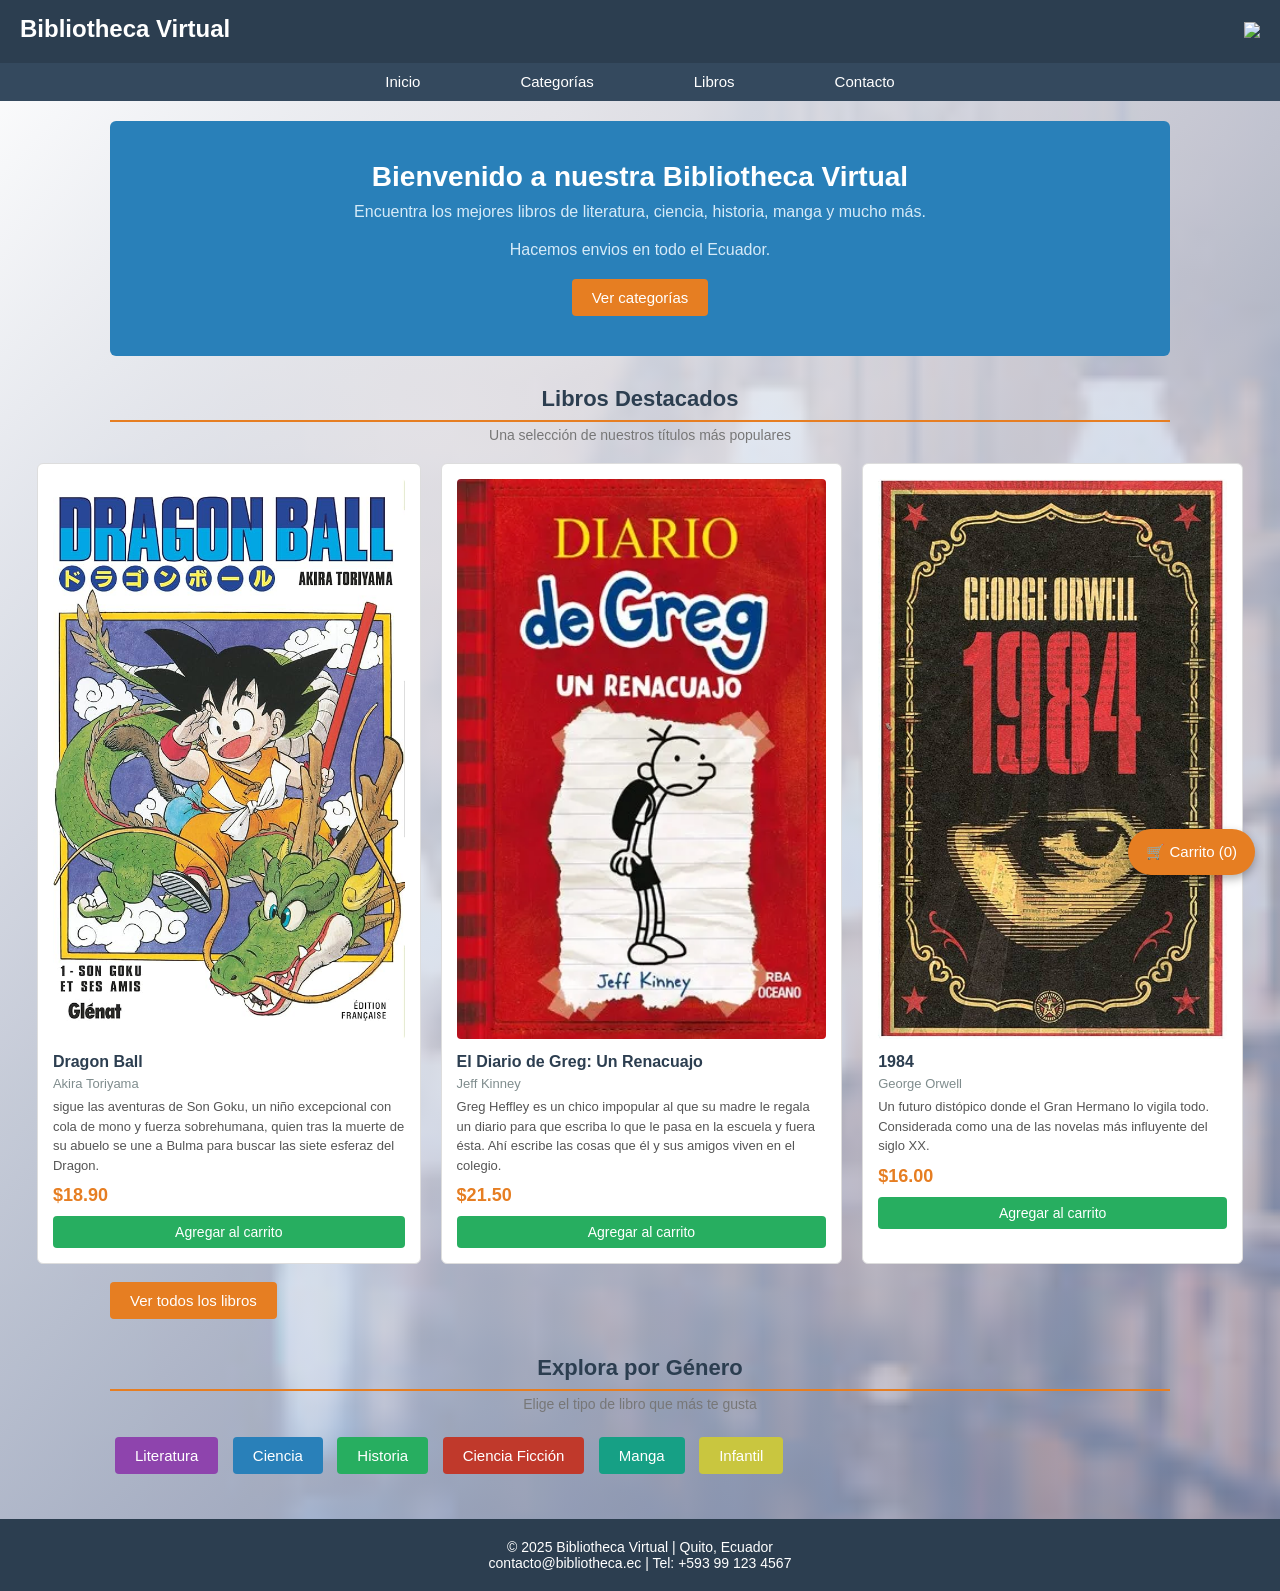
==== index.html @ 5f306451 "TrabajoFinal" ====
<!DOCTYPE html>
<html lang="es">
<head>
    <meta charset="UTF-8">
    <meta name="viewport" content="width=device-width, initial-scale=1.0">
    <title>Bibliotheca Virtual - Inicio</title>
    <link rel="stylesheet" href="assets/css/styles.css">
</head>
<body>

    <header>
        <h1>Bibliotheca Virtual</h1>
        <a href="index.html">
        <img src="assets/img/logo.png" width="100px">
        </a>
    </header>

    <nav>
        <ul id="menu-nav">
            <li><a href="index.html">Inicio</a></li>
            <li><a href="categorias.html">Categorías</a></li>
            <li><a href="productos.html">Libros</a></li>
            <li><a href="contacto.html">Contacto</a></li>
        </ul>
    </nav>

    <main>

        <section class="banner">
            <h2>Bienvenido a nuestra Bibliotheca Virtual</h2>
            <p>Encuentra los mejores libros de literatura, ciencia, historia, manga y mucho más.</p>
            <p>Hacemos envios en todo el Ecuador.</p>   
            <a href="categorias.html" class="btn">Ver categorías</a>
        </section>

        <section>
            <h2 class="seccion-titulo">Libros Destacados</h2>
            <p class="seccion-subtitulo">Una selección de nuestros títulos más populares</p>

            <div class="libros-grid">

                <article class="libro-card">
                    <div>
                      <img src="assets/img/productos/DB.jpg">
                    </div>
                    <h3>Dragon Ball</h3>
                    <p class="autor">Akira Toriyama</p>
                    <p class="descripcion">sigue las aventuras de Son Goku, un niño excepcional con cola de mono y fuerza sobrehumana, quien tras la muerte de su abuelo se une a Bulma para buscar las siete esferaz del Dragon.</p>
                    <p class="precio">$18.90</p>
                    <button onclick="agregarAlCarrito('Dragon Ball', 18.90)">Agregar al carrito</button>
                </article>

                <article class="libro-card">
                    <div>
                      <img src="assets/img/productos/Greg.webp">
                    </div>
                    <h3>El Diario de Greg: Un Renacuajo</h3>
                    <p class="autor">Jeff Kinney</p>
                    <p class="descripcion">Greg Heffley es un chico impopular al que su madre le regala un diario para que escriba lo que le pasa en la escuela y fuera ésta. Ahí escribe las cosas que él y sus amigos viven en el colegio.</p>
                    <p class="precio">$21.50</p>
                    <button onclick="agregarAlCarrito('El Diario de Greg: Un Renacuajo', 21.50)">Agregar al carrito</button>
                </article>

                <article class="libro-card">
                    <div>
                      <img src="assets/img/productos/1984.jpg">
                    </div>
                    <h3>1984</h3>
                    <p class="autor">George Orwell</p>
                    <p class="descripcion">Un futuro distópico donde el Gran Hermano lo vigila todo. Considerada como una de las novelas más influyente del siglo XX.</p>
                    <p class="precio">$16.00</p>
                    <button onclick="agregarAlCarrito('1984', 16.00)">Agregar al carrito</button>
                </article>

            </div>

            <br>
            <a href="productos.html" class="btn">Ver todos los libros</a>
        </section>

        <br><br>

        <!-- Géneros rápidos -->
        <section>
            <h2 class="seccion-titulo">Explora por Género</h2>
            <p class="seccion-subtitulo">Elige el tipo de libro que más te gusta</p>
            <p>
                <a href="categorias.html" class="btn" style="margin: 5px; background-color: #8e44ad;">Literatura</a>
                <a href="categorias.html" class="btn" style="margin: 5px; background-color: #2980b9;">Ciencia</a>
                <a href="categorias.html" class="btn" style="margin: 5px; background-color: #27ae60;">Historia</a>
                <a href="categorias.html" class="btn" style="margin: 5px; background-color: #c0392b;">Ciencia Ficción</a>
                <a href="categorias.html" class="btn" style="margin: 5px; background-color: #16a085;">Manga</a>
                <a href="categorias.html" class="btn" style="margin: 5px; background-color: #c9c63f;">Infantil</a>
            </p>
        </section>

    </main>

    <footer>
        <p>© 2025 Bibliotheca Virtual | Quito, Ecuador</p>
        <p>contacto@bibliotheca.ec | Tel: +593 99 123 4567</p>
    </footer>

    <button class="carrito-btn" id="btn-carrito" onclick="toggleCarrito()">🛒 Carrito (0)</button>

    <div class="carrito-panel" id="carrito-panel">
        <h3>Mi Carrito</h3>
        <div id="carrito-items">
            <p class="carrito-vacio">El carrito está vacío</p>
        </div>
        <p class="carrito-total" id="carrito-total">Total: $0.00</p>
        <br>
        <button class="btn" style="width:100%" onclick="alert('¡Gracias por tu compra!')">Comprar ahora</button>
    </div>

    <script src="assets/js/script.js"></script>

</body>
</html>
---- assets/css/styles.css ----
/* Estilos generales */
* {
    margin: 0;
    padding: 0;
    box-sizing: border-box;
}

body {
    font-family: Arial, sans-serif;
    color: #333;
    background-image: linear-gradient(135deg, rgb(255, 255, 255), rgba(150, 169, 204, 0.7)), url(../img/banners/bgimg.jfif);
    background-size: cover;
}

header {
    background-color: #2c3e50;
    color: white;
    padding: 15px 20px;
    display: flex;
    justify-content: space-between;
    align-items: center;
}

header h1 {
    font-size: 24px;
    margin-bottom: 5px;
}

header p {
    font-size: 13px;
    color: #bdc3c7;
}

nav {
    background-color: #34495e;
    padding: 10px 20px;
}

nav ul {
    list-style: none;
    display: flex;
    gap: 100px;
    justify-content: center;
}

nav ul li a {
    color: white;
    text-decoration: none;
    font-size: 15px;
}

nav ul li a:hover {
    color: #f39c12;
}

main {
    max-width: 1100px;
    margin: 20px auto;
    padding: 0 20px;
}

footer {
    background-color: #2c3e50;
    color: white;
    text-align: center;
    padding: 20px;
    margin-top: 40px;
    font-size: 14px;
}

.btn {
    display: inline-block;
    background-color: #e67e22;
    color: white;
    padding: 10px 20px;
    border: none;
    cursor: pointer;
    font-size: 15px;
    text-decoration: none;
    border-radius: 4px;
}

.btn:hover {
    background-color: #d35400;
}

.banner {
    background-color: #2980b9;
    color: white;
    padding: 40px 30px;
    border-radius: 6px;
    margin-bottom: 30px;
    text-align: center;
}

.banner h2 {
    font-size: 28px;
    margin-bottom: 10px;
}

.banner p {
    font-size: 16px;
    margin-bottom: 20px;
    color: #d6eaf8;
}

.libros-grid {
    display: grid;
    grid-template-columns: repeat(3, 1fr);
    gap: 20px;
    margin-top: 20px;
    justify-content: center;
}

.libro-card {
    background-color: white;
    border: 1px solid #ddd;
    border-radius: 6px;
    padding: 15px;
}

.libro-card img {
    width: 640;
    height: 560px;
    object-fit: cover;
    border-radius: 4px;
    margin-bottom: 10px;
    background-color: #ecf0f1;
}

.libro-card .portada-placeholder {
    width: 100%;
    height: 180px;
    background-color: #bdc3c7;
    display: flex;
    align-items: center;
    justify-content: center;
    font-size: 40px;
    border-radius: 4px;
    margin-bottom: 10px;
}

.libro-card h3 {
    font-size: 16px;
    margin-bottom: 5px;
    color: #2c3e50;
}

.libro-card .autor {
    font-size: 13px;
    color: #7f8c8d;
    margin-bottom: 6px;
}

.libro-card .descripcion {
    font-size: 13px;
    color: #555;
    margin-bottom: 10px;
    line-height: 1.5;
}

.libro-card .precio {
    font-size: 18px;
    font-weight: bold;
    color: #e67e22;
    margin-bottom: 10px;
}

.libro-card button {
    background-color: #27ae60;
    color: white;
    border: none;
    padding: 8px 14px;
    cursor: pointer;
    border-radius: 4px;
    font-size: 14px;
    width: 100%;
}

.libro-card button:hover {
    background-color: #1e8449;
}

.categorias-grid {
    display: grid;
    grid-template-columns: repeat(3, 1fr);
    gap: 20px;
    margin-top: 20px;
}

.categoria-card {
    background-color: white;
    border: 1px solid #ddd;
    border-radius: 6px;
    padding: 20px;
    text-align: center;
}

.categoria-card .icono {
    font-size: 48px;
    margin-bottom: 10px;
}

.categoria-card h3 {
    font-size: 17px;
    margin-bottom: 8px;
    color: #2c3e50;
}

.categoria-card p {
    font-size: 13px;
    color: #666;
    margin-bottom: 12px;
    line-height: 1.5;
}

.categoria-card a {
    display: inline-block;
    background-color: #2980b9;
    color: white;
    padding: 7px 16px;
    border-radius: 4px;
    text-decoration: none;
    font-size: 13px;
}

.categoria-card a:hover {
    background-color: #1a6697;
}

.seccion-titulo {
    font-size: 22px;
    color: #2c3e50;
    margin-bottom: 5px;
    border-bottom: 2px solid #e67e22;
    padding-bottom: 8px;
    text-align: center;
}

.seccion-subtitulo {
    font-size: 14px;
    color: #777;
    margin-bottom: 20px;
    text-align: center;
}

.contacto-contenedor {
    display: grid;
    grid-template-columns: 1fr 2fr;
    gap: 30px;
    margin-top: 20px;
}

.info-contacto {
    background-color: white;
    border: 1px solid #ddd;
    border-radius: 6px;
    padding: 20px;
}

.info-contacto h3 {
    font-size: 18px;
    margin-bottom: 15px;
    color: #2c3e50;
}

.info-contacto p {
    font-size: 14px;
    margin-bottom: 12px;
    color: #555;
    line-height: 1.6;
}

.formulario-contacto {
    background-color: white;
    border: 1px solid #ddd;
    border-radius: 6px;
    padding: 25px;
}

.formulario-contacto h3 {
    font-size: 18px;
    margin-bottom: 20px;
    color: #2c3e50;
}

.form-grupo {
    margin-bottom: 15px;
}

.form-grupo label {
    display: block;
    font-size: 14px;
    font-weight: bold;
    margin-bottom: 5px;
    color: #444;
}

.form-grupo input,
.form-grupo select,
.form-grupo textarea {
    width: 100%;
    padding: 9px 12px;
    border: 1px solid #ccc;
    border-radius: 4px;
    font-size: 14px;
    font-family: Arial, sans-serif;
}

.form-grupo input:focus,
.form-grupo select:focus,
.form-grupo textarea:focus {
    outline: none;
    border-color: #2980b9;
}

.form-grupo textarea {
    height: 110px;
    resize: vertical;
}

.error-texto {
    color: red;
    font-size: 12px;
    margin-top: 4px;
    display: none;
}

.form-grupo.tiene-error input,
.form-grupo.tiene-error select,
.form-grupo.tiene-error textarea {
    border-color: red;
}

.form-grupo.tiene-error .error-texto {
    display: block;
}

.mensaje-exito {
    display: none;
    background-color: #d5f5e3;
    border: 1px solid #27ae60;
    padding: 15px;
    border-radius: 4px;
    color: #1e8449;
    font-size: 14px;
    margin-top: 15px;
    text-align: center;
}

/* Carrito flotante */
.carrito-btn {
    position: fixed;
    bottom: 25px;
    right: 25px;
    background-color: #e67e22;
    color: white;
    border: none;
    padding: 14px 18px;
    border-radius: 50px;
    font-size: 15px;
    cursor: pointer;
    box-shadow: 0 4px 10px rgba(0,0,0,0.3);
    z-index: 100;
}

.carrito-btn:hover {
    background-color: #d35400;
}

.carrito-panel {
    display: none;
    position: fixed;
    bottom: 80px;
    right: 25px;
    width: 300px;
    background-color: white;
    border: 1px solid #ddd;
    border-radius: 6px;
    box-shadow: 0 4px 15px rgba(0,0,0,0.2);
    z-index: 99;
    padding: 15px;
    max-height: 400px;
    overflow-y: auto;
}

.carrito-panel h3 {
    font-size: 16px;
    margin-bottom: 12px;
    border-bottom: 1px solid #eee;
    padding-bottom: 8px;
}

.carrito-item {
    display: flex;
    justify-content: space-between;
    align-items: center;
    padding: 8px 0;
    border-bottom: 1px solid #f0f0f0;
    font-size: 13px;
}

.carrito-item button {
    background: none;
    border: none;
    color: red;
    cursor: pointer;
    font-size: 14px;
}

.carrito-total {
    font-weight: bold;
    margin-top: 10px;
    font-size: 15px;
    text-align: right;
}

.carrito-vacio {
    color: #999;
    font-size: 13px;
    text-align: center;
    padding: 10px 0;
}

/* Filtros en productos */
.productos-layout {
    display: grid;
    grid-template-columns: 220px 1fr;
    gap: 25px;
    margin-top: 20px;
}

.filtros {
    background-color: white;
    border: 1px solid #ddd;
    border-radius: 6px;
    padding: 20px;
    height: fit-content;
}

.filtros h3 {
    font-size: 16px;
    margin-bottom: 12px;
    color: #2c3e50;
    border-bottom: 1px solid #eee;
    padding-bottom: 6px;
}

.filtros label {
    display: flex;
    align-items: center;
    gap: 8px;
    font-size: 14px;
    margin-bottom: 8px;
    cursor: pointer;
    color: #444;
}

.filtros input[type="range"] {
    width: 100%;
    margin: 8px 0;
}

.filtros-seccion {
    margin-bottom: 20px;
}

@media (max-width: 768px) {
    nav ul {
        flex-direction: column;
        gap: 8px;
    }

    .libros-grid {
        grid-template-columns: repeat(1, 1fr);
    }

    .categorias-grid {
        grid-template-columns: repeat(1, 1fr);
    }

    .contacto-contenedor {
        grid-template-columns: 1fr;
    }

    .productos-layout {
        grid-template-columns: 1fr;
    }

    .banner h2 {
        font-size: 22px;
    }

    .carrito-panel {
        width: 260px;
        right: 10px;
    }
}

@media (max-width: 480px) {
    .libros-grid {
        grid-template-columns: 1fr;
    }

    .categorias-grid {
        grid-template-columns: 1fr;
    }

    header h1 {
        font-size: 20px;
    }

    main {
        padding: 0 12px;
    }
}
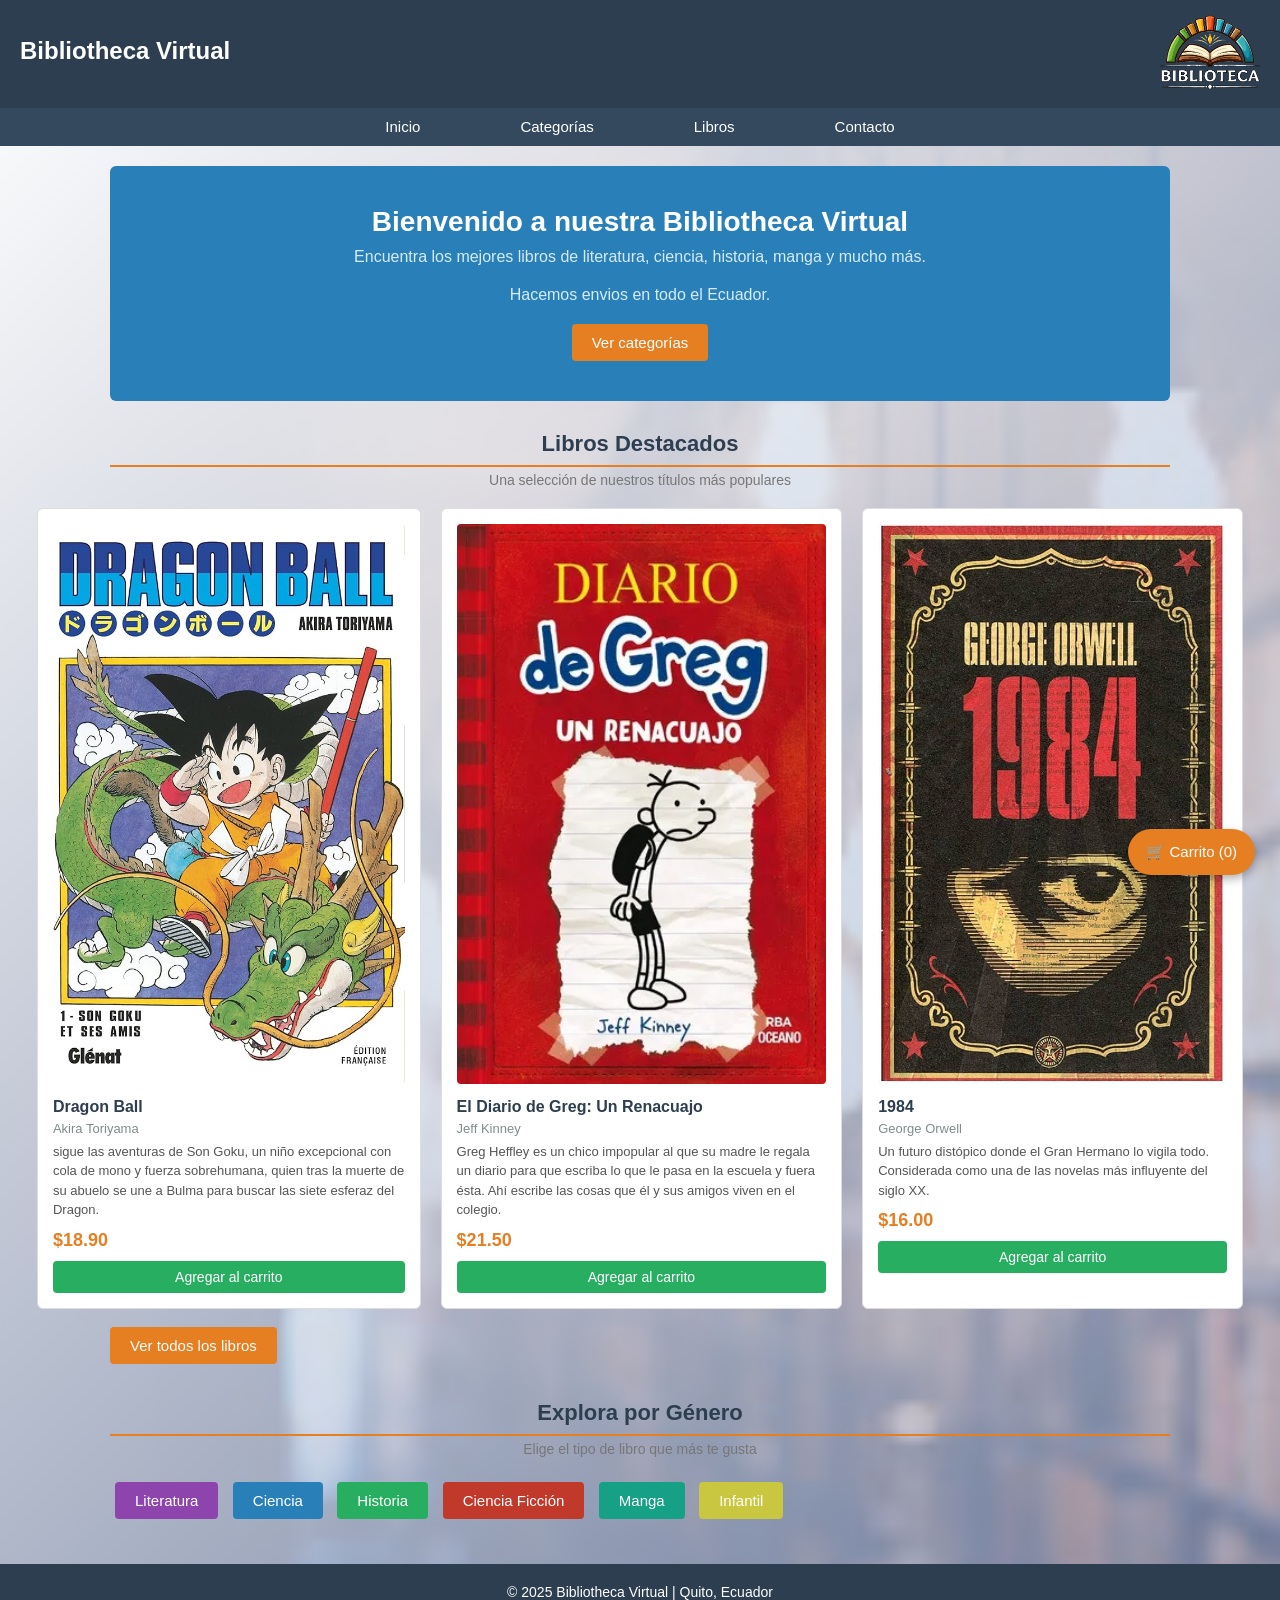
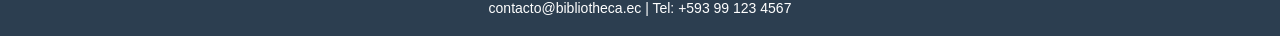
==== commit 30f71748: "Index Finalizado" ====
--- a/index.html
+++ b/index.html
@@ -11,7 +11,7 @@
     <header>
         <h1>Bibliotheca Virtual</h1>
         <a href="index.html">
-        <img src="assets/img/logo.png" width="100px">
+        <img src="assets/img/banners/logo.png" width="100px">
         </a>
     </header>
 
